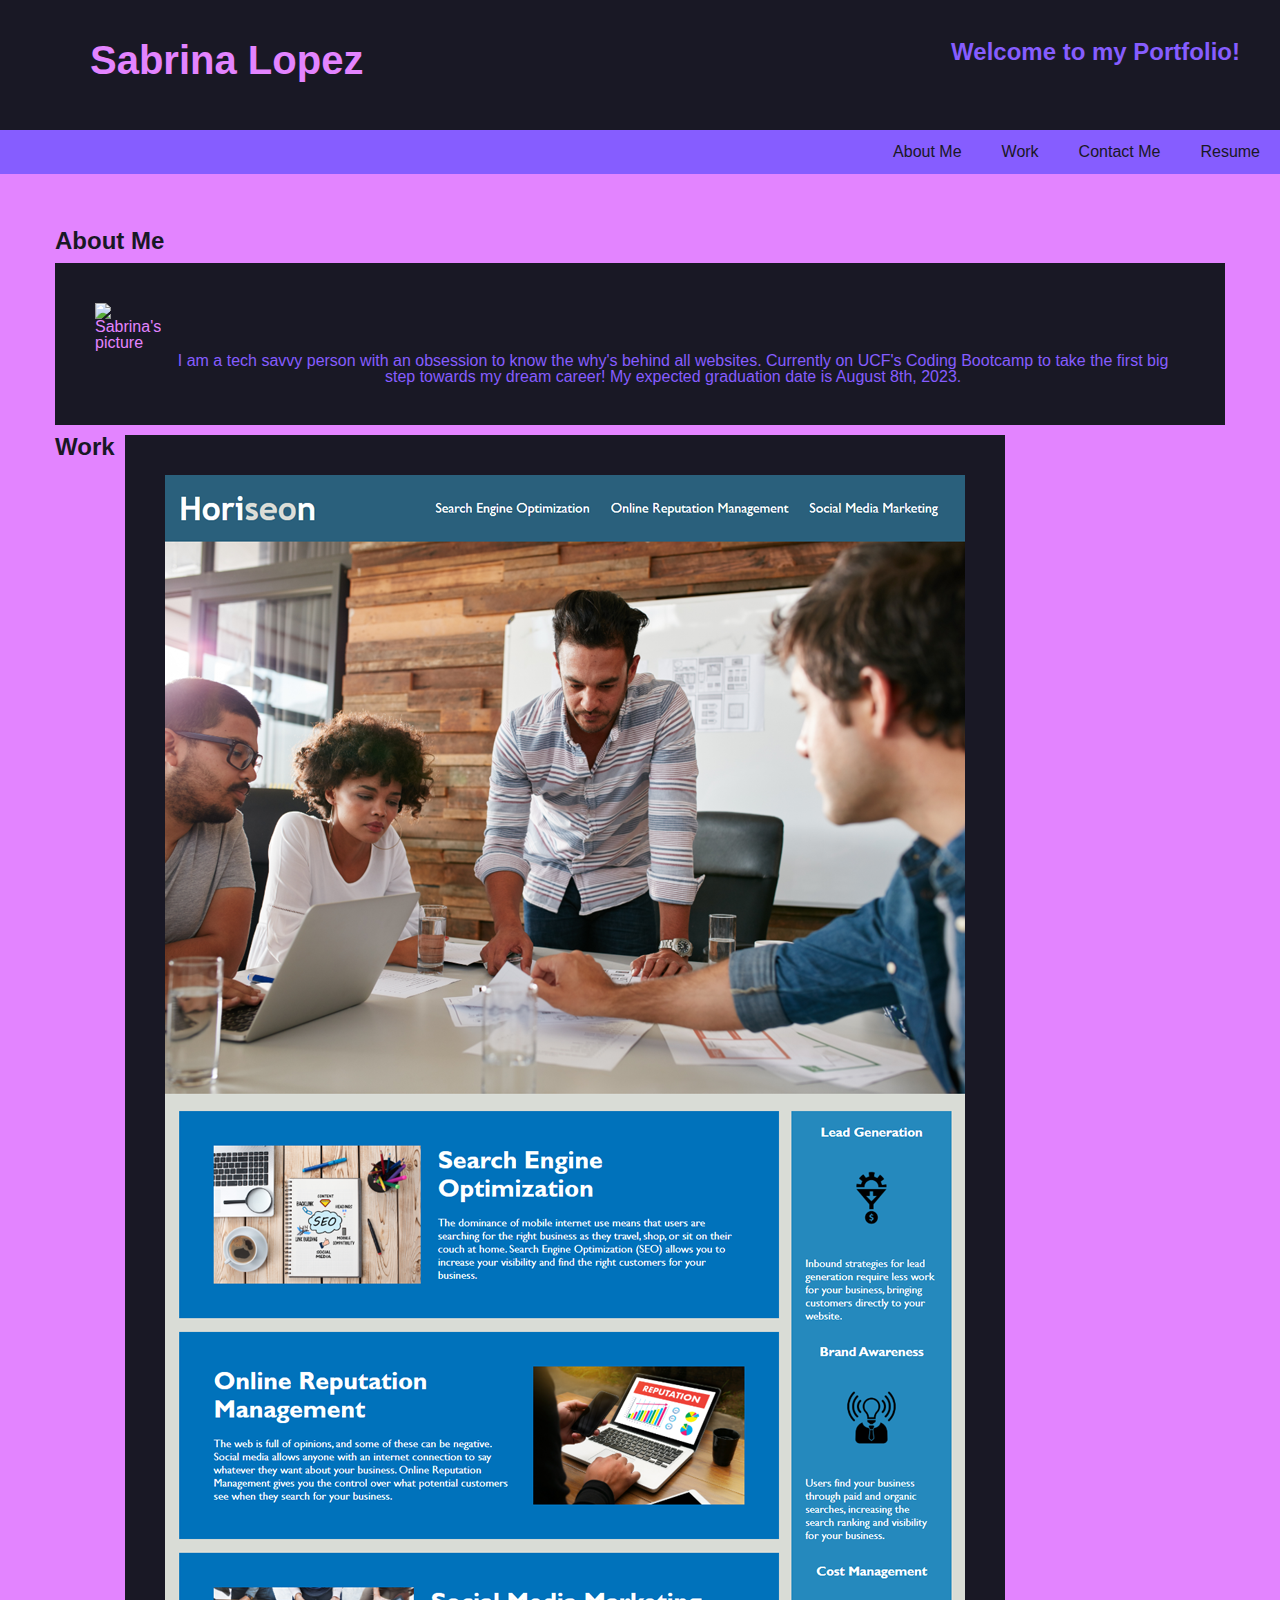
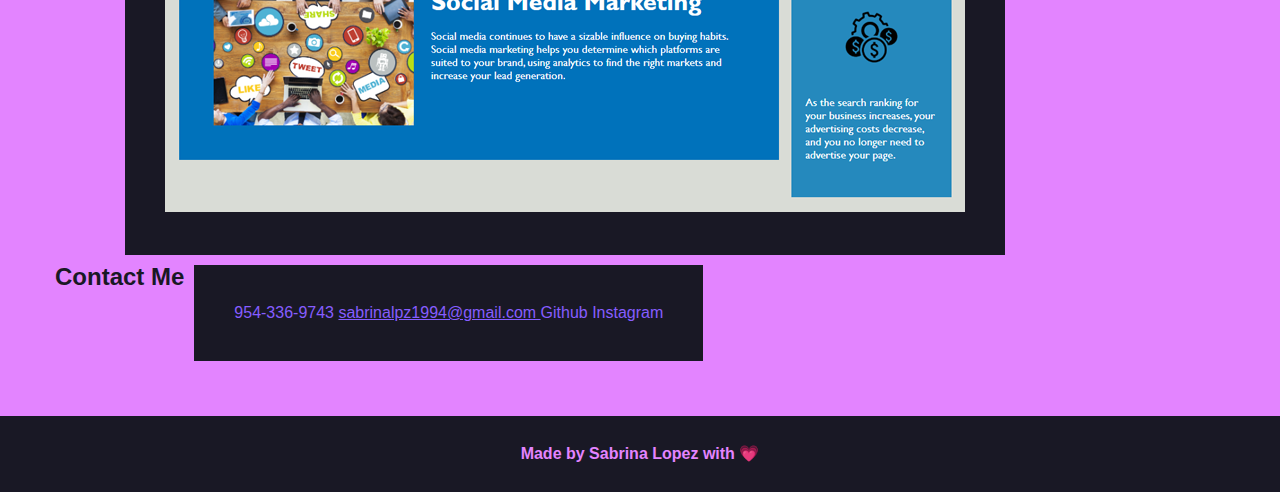
==== index.html @ d9acebaf "adding my current code" ====
<!DOCTYPE html>
<html>

<head>
  <title>Sabrina Lopez Portfolio</title>
  <meta charset="UTF-8" />
  <meta name="viewport" content="width=device-width, initial-scale=1" />
  <link rel="stylesheet" type="text/css" href="./assets/css/reset.css" />
  <link rel="stylesheet" type="text/css" href="./assets/css/style.css" />
</head>

<body>
  <!-- Header -->
  <header>
    
    <h1 style="text-indent: 50px">Sabrina Lopez</h1>
    <h2>
      Welcome to my Portfolio!
    </h2>
  </header>

  <!-- Navbar -->
  <nav>
    <a href="#aboutmecard">About Me</a>
    <a href="#">Work</a>
    <a href="#">Contact Me</a>
    <a href="#">Resume</a>
  </nav>

  <!-- Body -->
  <main>
    <!-- Product Cards -->
    <div class="parts">
      <section class="aboutmecard">
        <aside>
            <h2>About Me</h2>
        </aside>
        
        <header>
            <img src="./assets/images/Sabrina.png" alt="Sabrina's picture"/>
            <article>
                <p>
                    I am a tech savvy person with an obsession to know the why's behind all websites.
                    Currently on UCF's Coding Bootcamp to take the first big step towards my dream career!
                    My expected graduation date is August 8th, 2023.
                </p>
            </article>
            
        </header>
      </section>
      <section class="workcard">
        <aside>
            <h2>Work</h2>
        </aside>
        
        <header>
            <article class="horiseon">
                <a href="https://sabplpz.github.io/Challenge-01/"><img src="./assets/images/horiseon.png" alt="Horiseon webpage image"></a>
            </article>
            <article>
                <img>
            </article>
            <article>
                <img>
            </article>
            <article>
                <img>
            </article>
            <article>
                <img>
            </article>
        </header>
      </section>
      <section class="contactmecard">
        <aside>
            <h2>Contact Me</h2>
        </aside>
        
        <header>
            <article>
                <a>
                    954-336-9743
                </a>
                <a href="mailto: sabrinalpz1994@gmail.com">
                    sabrinalpz1994@gmail.com
                </a>
                <a>
                    Github
                </a>
                <a>
                    Instagram
                </a>
            </article>
        </header>
      </section>
    </div>
  </main>

  <!-- Footer -->
  <footer>
    <h3>
      Made by Sabrina Lopez with 💗
    </h3>
  </footer>
</body>

</html>
---- assets/css/style.css ----
:root{
    --lightcolor: #E384FF;
    --darkcolor: #191825;
    --lightblue: #865DFF;
  }

body {
    font-size: 16px;
    display: flex;
    flex-direction: column;
    min-height: 100vh;
    justify-content: flex-start;
    background-color: var(--lightcolor);
  }
  
  h1 {
    font-size: 2.5rem;
    margin-bottom: 10px;
  }
  
  h2 {
    font-size: 1.5rem;
    margin-bottom: 10px;
    color: var(--lightblue);
  }

  p {
    color: var(--lightblue);
  }
  

  header {
    padding: 40px;
    display: flex;
    text-align: left;
    justify-content: space-between;
    background: var(--darkcolor);
    color: var(--lightcolor);
    font-family: 'Trebuchet MS', 'Lucida Sans Unicode', 'Lucida Grande', 'Lucida Sans', Arial, sans-serif;
  }
  
  nav {
    display: flex;
    background-color: var(--lightblue);
    flex-direction: row;
    justify-content: right;
    font-family: 'Trebuchet MS', 'Lucida Sans Unicode', 'Lucida Grande', 'Lucida Sans', Arial, sans-serif;
}
  
  nav a {
    color: var(--darkcolor);
    padding: 14px 20px;
    text-decoration: none;
    text-align: center;
  }
  
  nav a:hover {
    background-color: var(--lightcolor);
  }
  
  main {
    display: flex;
    flex-wrap: wrap;
  }
 
  section h2{
    margin-right: 10px;
    text-align: center;
    color: var(--darkcolor);
  }

  .aboutmecard p {
    margin-top: 50px;
    text-align: center;
  }

  .aboutmecard img {
    width: 100px;
  }

  .wordcard article {
    display: flex;

  }


  .contactmecard a{
    justify-content: space-between;
    color: var(--lightblue);
    white-space: nowrap;
  }
  
  footer {
    width: 100%;
    padding: 30px;
    text-align: center;
    background: var(--darkcolor);
    color: var(--lightcolor);
    margin-top: auto;
  }
  
  
  
  .parts {
    flex: 1;
    padding: 50px;
    display: flex;
    flex-direction: column;
    flex-wrap: wrap;
    justify-content: center;
  }

  .parts section {
    display: flex;
    flex-wrap: wrap;
    margin: 5px;
  }
  

  
  @media screen and (max-width: 768px) {
    main,
    nav {
      flex-direction: column;
    }
  }
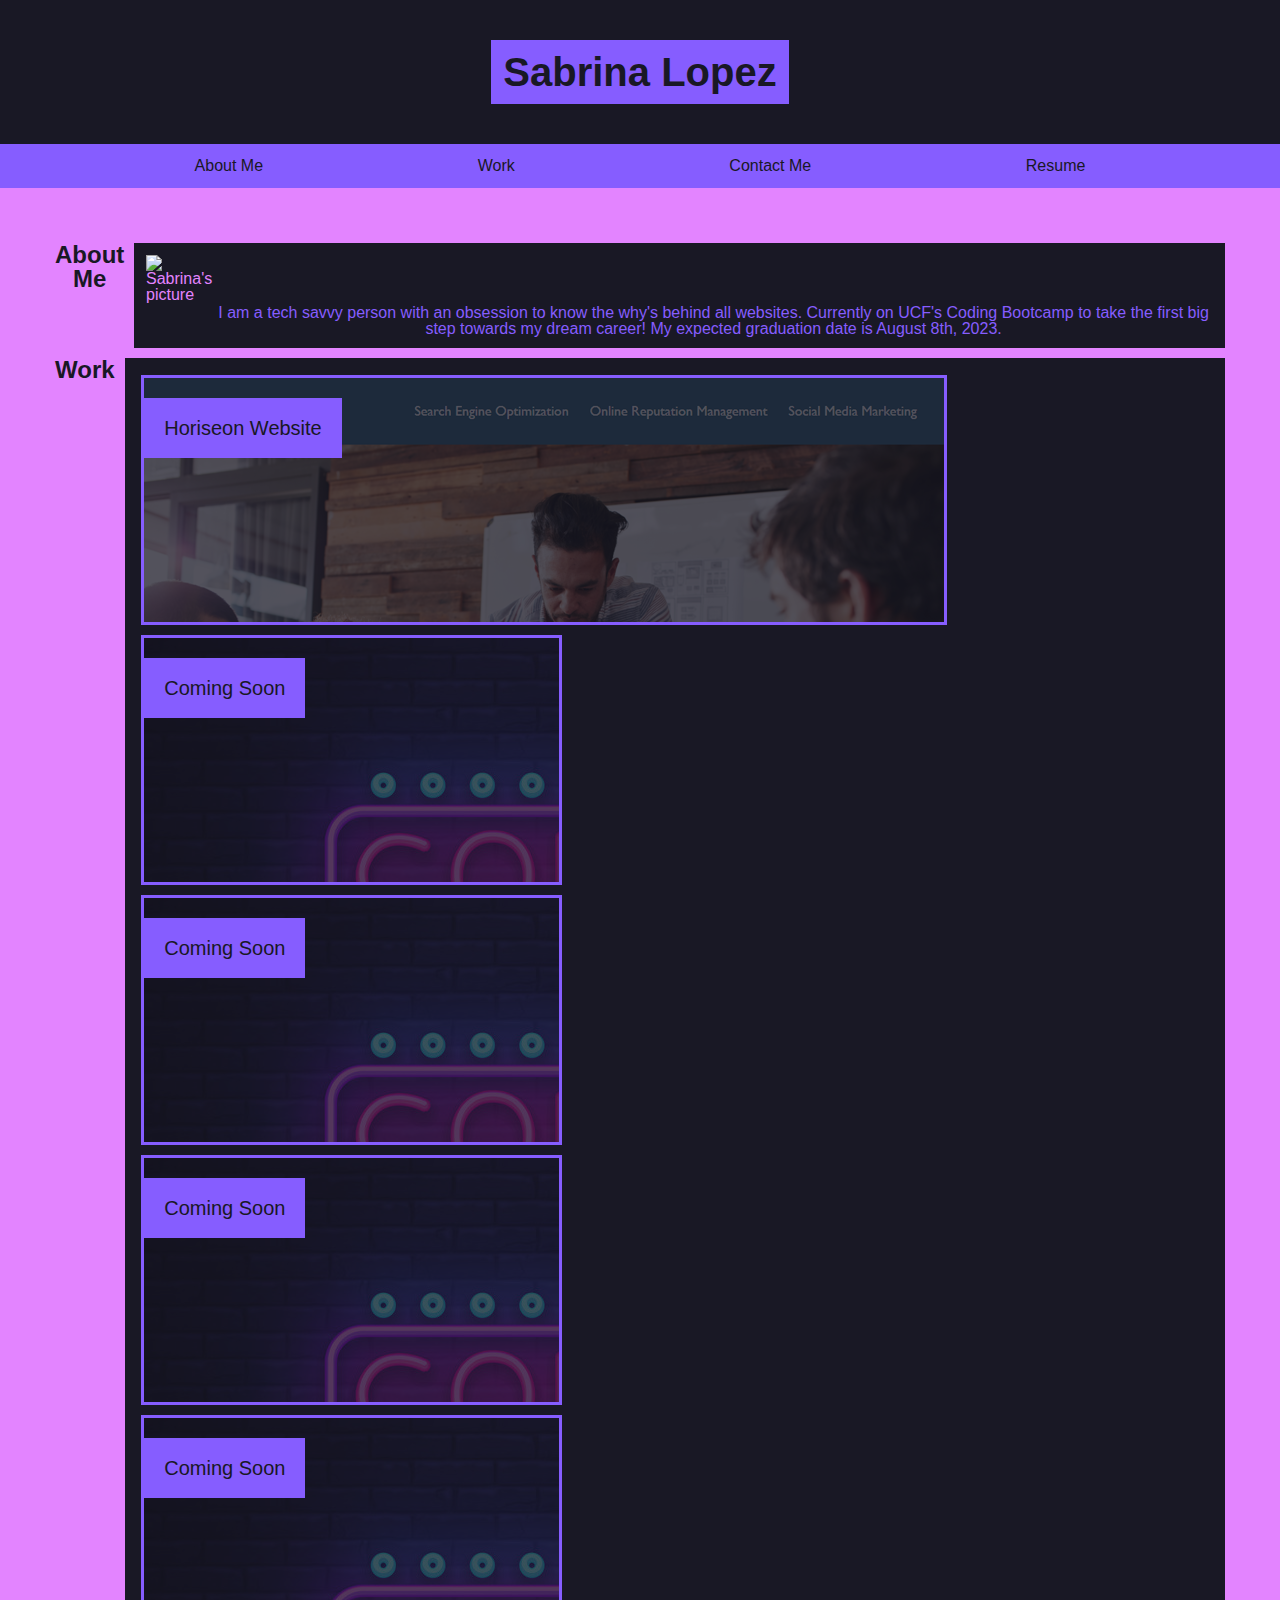
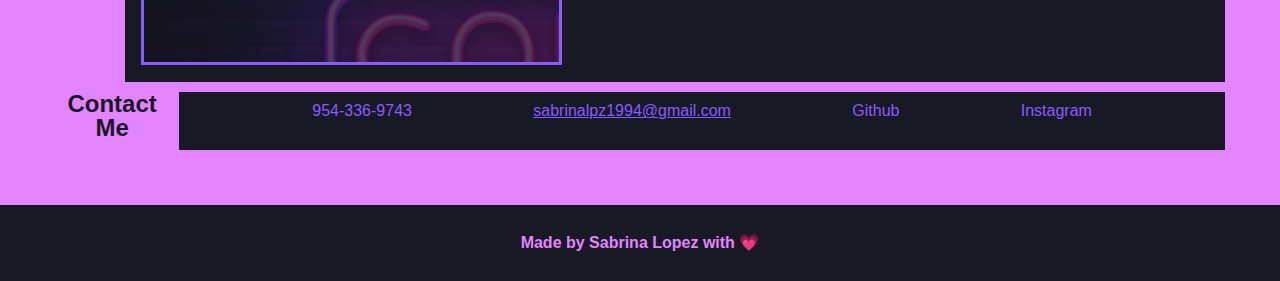
==== commit 599bc765: "Adding more code for the work section" ====
--- a/index.html
+++ b/index.html
@@ -12,31 +12,30 @@
 <body>
   <!-- Header -->
   <header>
-    
-    <h1 style="text-indent: 50px">Sabrina Lopez</h1>
-    <h2>
-      Welcome to my Portfolio!
-    </h2>
+    <div class="background-for-header">
+        <h1>Sabrina Lopez</h1> 
+    </div>
   </header>
 
-  <!-- Navbar -->
-  <nav>
-    <a href="#aboutmecard">About Me</a>
-    <a href="#">Work</a>
-    <a href="#">Contact Me</a>
-    <a href="#">Resume</a>
+   <!-- Navbar -->
+   <nav>
+    <a href="#aboutme">About Me</a>
+    <a href="#work">Work</a>
+    <a href="#contactme">Contact Me</a>
+    <a href="https://www.linkedin.com/in/sabrinaplpz">Resume</a>
   </nav>
+  
 
   <!-- Body -->
   <main>
     <!-- Product Cards -->
     <div class="parts">
       <section class="aboutmecard">
-        <aside>
+        <aside id="aboutme">
             <h2>About Me</h2>
         </aside>
         
-        <header>
+        <div class="content">
             <img src="./assets/images/Sabrina.png" alt="Sabrina's picture"/>
             <article>
                 <p>
@@ -46,38 +45,46 @@
                 </p>
             </article>
             
-        </header>
+        </div>
       </section>
       <section class="workcard">
-        <aside>
+        <aside id="work">
             <h2>Work</h2>
         </aside>
         
-        <header>
-            <article class="horiseon">
-                <a href="https://sabplpz.github.io/Challenge-01/"><img src="./assets/images/horiseon.png" alt="Horiseon webpage image"></a>
+        <div class="content">
+            <article id="top-image">
+                <figure>
+                <a href="https://sabplpz.github.io/Challenge-01/"><img class="image" src="./assets/images/horiseon.png" alt="Horiseon webpage image"></a>
+                <figcaption>Horiseon Website</figcaption>
+                </figure>
             </article>
-            <article>
-                <img>
+            <article class="placeholders">
+                <figure>
+                    <img src="./assets/images/placeholder.png" alt="placeholder image">
+                    <figcaption>Coming Soon</figcaption>
+                </figure>
+                <figure>
+                    <img src="./assets/images/placeholder.png" alt="placeholder image">
+                    <figcaption>Coming Soon</figcaption>
+                </figure>
+                <figure>
+                    <img src="./assets/images/placeholder.png" alt="placeholder image">
+                    <figcaption>Coming Soon</figcaption>
+                </figure>
+                <figure>
+                    <img src="./assets/images/placeholder.png" alt="placeholder image">
+                    <figcaption>Coming Soon</figcaption>
+                </figure>
             </article>
-            <article>
-                <img>
-            </article>
-            <article>
-                <img>
-            </article>
-            <article>
-                <img>
-            </article>
-        </header>
+        </div>
       </section>
       <section class="contactmecard">
-        <aside>
+        <aside id="contactme">
             <h2>Contact Me</h2>
         </aside>
         
-        <header>
-            <article>
+        <div class="content">
                 <a>
                     954-336-9743
                 </a>
@@ -90,8 +97,7 @@
                 <a>
                     Instagram
                 </a>
-            </article>
-        </header>
+        </div>
       </section>
     </div>
   </main>
--- a/assets/css/style.css
+++ b/assets/css/style.css
@@ -15,7 +15,6 @@
   
   h1 {
     font-size: 2.5rem;
-    margin-bottom: 10px;
   }
   
   h2 {
@@ -32,8 +31,20 @@
   header {
     padding: 40px;
     display: flex;
-    text-align: left;
-    justify-content: space-between;
+    justify-content: space-evenly;
+    background: var(--darkcolor);
+    color: var(--darkcolor);
+    font-family: 'Trebuchet MS', 'Lucida Sans Unicode', 'Lucida Grande', 'Lucida Sans', Arial, sans-serif;
+  }
+
+  .background-for-header {
+    display: flex;
+    padding: 1%;
+    background-color: var(--lightblue);
+  }
+  .content {
+    padding: 1%;
+    display: flex;
     background: var(--darkcolor);
     color: var(--lightcolor);
     font-family: 'Trebuchet MS', 'Lucida Sans Unicode', 'Lucida Grande', 'Lucida Sans', Arial, sans-serif;
@@ -43,7 +54,7 @@
     display: flex;
     background-color: var(--lightblue);
     flex-direction: row;
-    justify-content: right;
+    justify-content: space-evenly;
     font-family: 'Trebuchet MS', 'Lucida Sans Unicode', 'Lucida Grande', 'Lucida Sans', Arial, sans-serif;
 }
   
@@ -56,11 +67,6 @@
   
   nav a:hover {
     background-color: var(--lightcolor);
-  }
-  
-  main {
-    display: flex;
-    flex-wrap: wrap;
   }
  
   section h2{
@@ -75,19 +81,63 @@
   }
 
   .aboutmecard img {
-    width: 100px;
+    width: 10%;
   }
 
-  .wordcard article {
+  .workcard div {
+    flex-wrap: wrap;
+  }
+
+  .workcard figure {
+    border: 3px solid var(--lightblue);
+    height: 250px;
+    overflow: hidden;
+    margin: 5px;
+  }
+
+  .placeholders {
     display: flex;
+    flex-wrap: wrap;
+    max-width: 40%;
+  }
 
+  figure {
+    position: relative;
+  }
+
+  figure img {
+    opacity: .25;
+    transition: .5s ease;
+  }
+
+  figure img:hover{
+    opacity: 1;
+  }
+
+  figcaption {
+    position: absolute;
+    background-color: var(--lightblue);
+    color: var(--darkcolor);
+    font-size: 20px;
+    font-family: 'Trebuchet MS', 'Lucida Sans Unicode', 'Lucida Grande', 'Lucida Sans', Arial, sans-serif;
+    float: left;
+    top: 20px;
+    padding: 20px;
+  }
+
+  .contactmecard {
+    display: flex;
   }
 
 
+  .contactmecard .content {
+    width: 100%;
+    justify-content: space-evenly;
+  }
+
   .contactmecard a{
-    justify-content: space-between;
     color: var(--lightblue);
-    white-space: nowrap;
+    background-color: var(--darkcolor);
   }
   
   footer {
@@ -102,7 +152,6 @@
   
   
   .parts {
-    flex: 1;
     padding: 50px;
     display: flex;
     flex-direction: column;
@@ -112,7 +161,6 @@
 
   .parts section {
     display: flex;
-    flex-wrap: wrap;
     margin: 5px;
   }
   
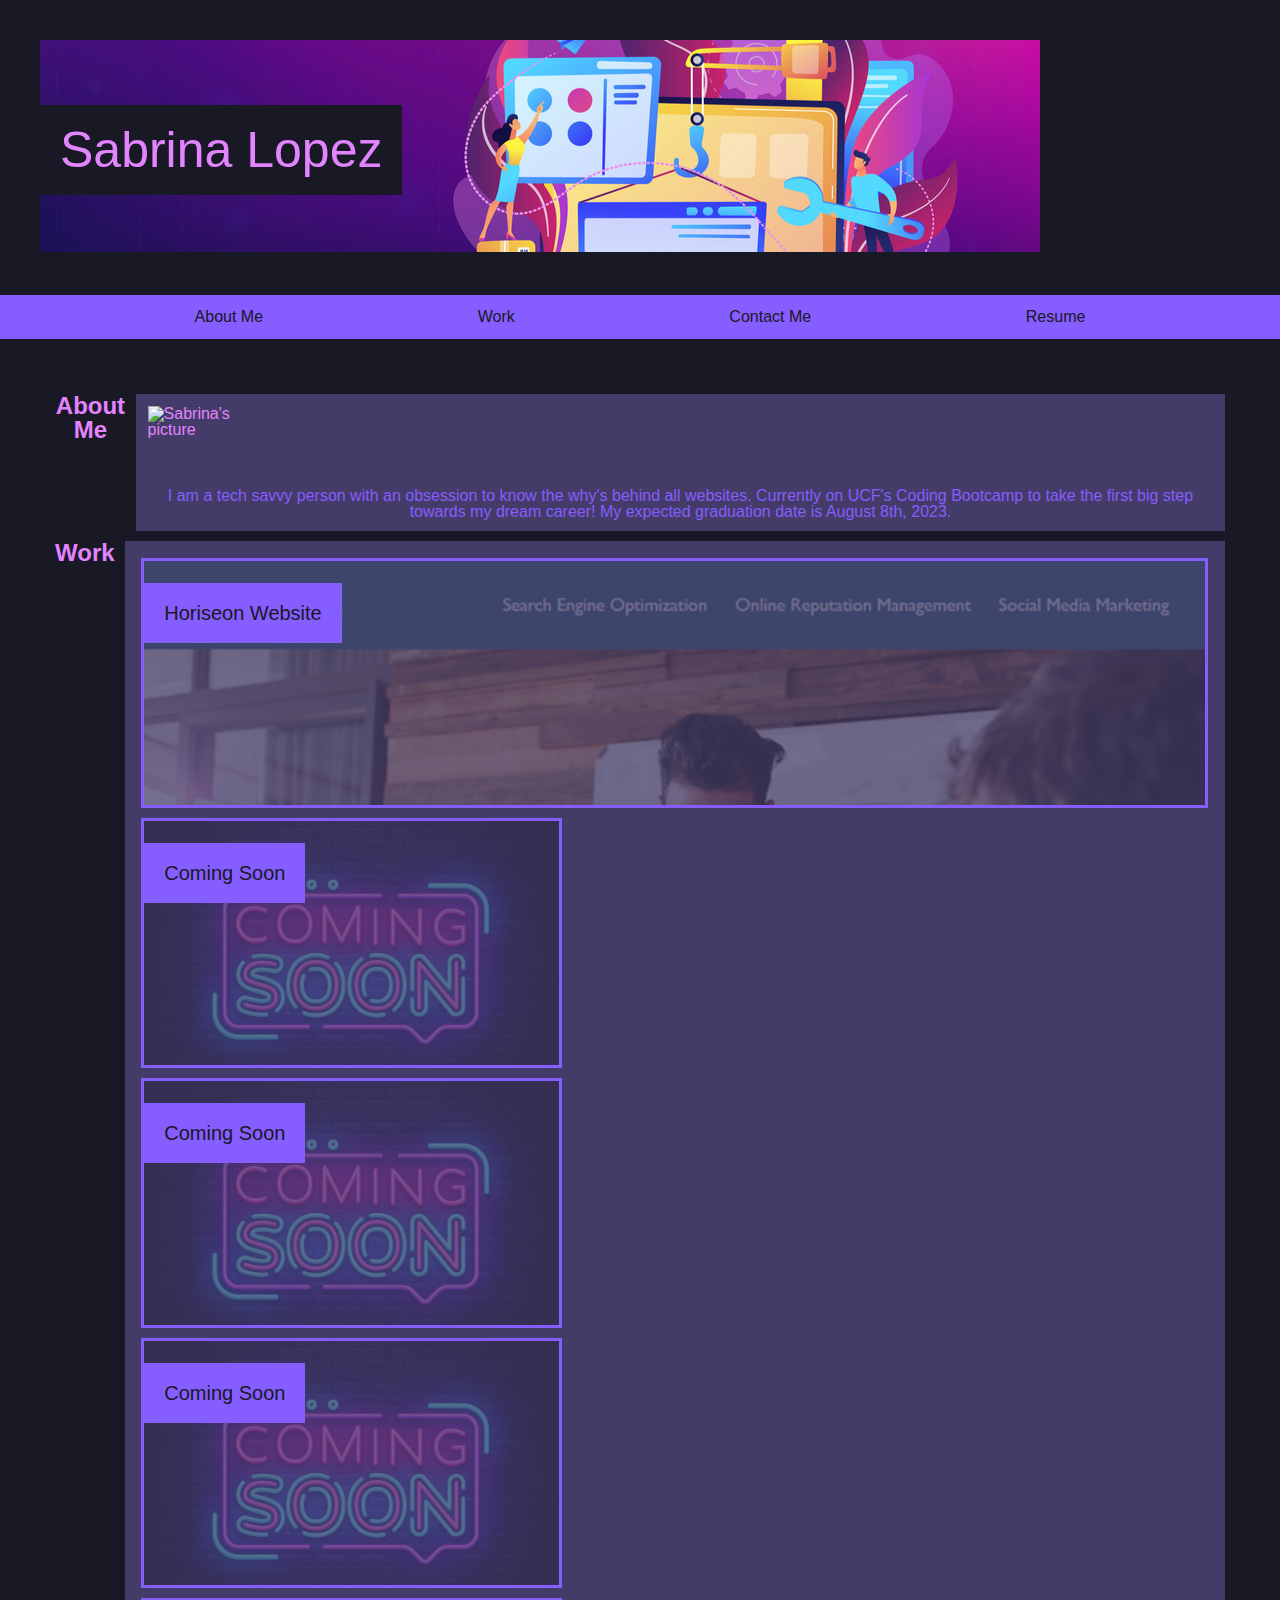
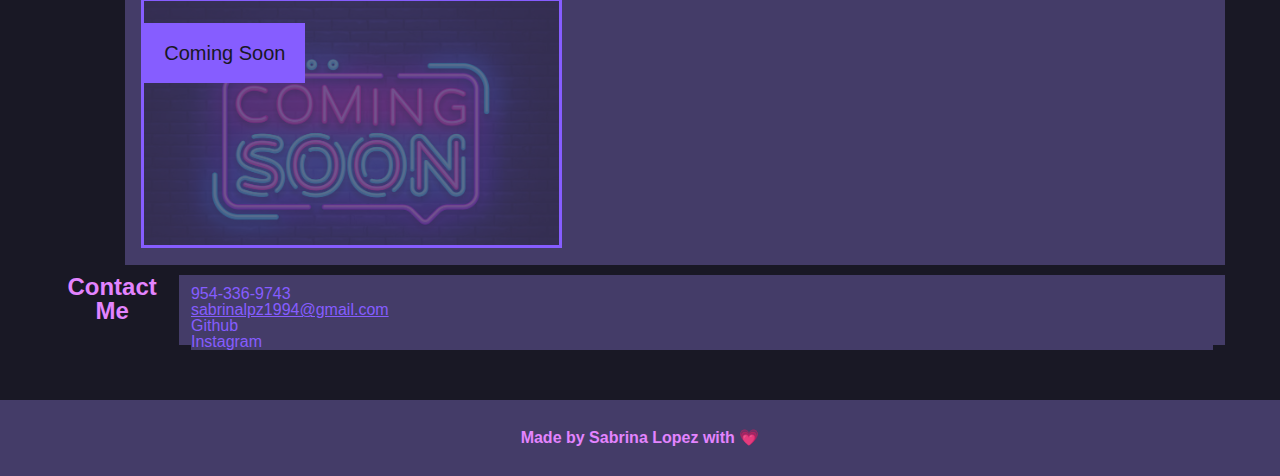
==== commit 09fa444a: "Adding CSS and a video" ====
--- a/index.html
+++ b/index.html
@@ -12,9 +12,10 @@
 <body>
   <!-- Header -->
   <header>
-    <div class="background-for-header">
-        <h1>Sabrina Lopez</h1> 
-    </div>
+    <figure>
+        <img src="./assets/images/header.png" alt="Web Development Icon"/>
+        <figcaption>Sabrina Lopez</figcaption>
+    </figure>
   </header>
 
    <!-- Navbar -->
--- a/assets/css/style.css
+++ b/assets/css/style.css
@@ -2,6 +2,7 @@
     --lightcolor: #E384FF;
     --darkcolor: #191825;
     --lightblue: #865DFF;
+    --grey: #443C68;
   }
 
 body {
@@ -10,7 +11,7 @@
     flex-direction: column;
     min-height: 100vh;
     justify-content: flex-start;
-    background-color: var(--lightcolor);
+    background-color: var(--darkcolor);
   }
   
   h1 {
@@ -20,7 +21,6 @@
   h2 {
     font-size: 1.5rem;
     margin-bottom: 10px;
-    color: var(--lightblue);
   }
 
   p {
@@ -31,21 +31,34 @@
   header {
     padding: 40px;
     display: flex;
-    justify-content: space-evenly;
+    justify-content: left;
     background: var(--darkcolor);
     color: var(--darkcolor);
     font-family: 'Trebuchet MS', 'Lucida Sans Unicode', 'Lucida Grande', 'Lucida Sans', Arial, sans-serif;
   }
 
-  .background-for-header {
-    display: flex;
-    padding: 1%;
-    background-color: var(--lightblue);
+  header figure {
+    position: relative;
+    background-size: cover;
+
   }
+
+  header figcaption {
+    position: absolute;
+    background-color: var(--darkcolor);
+    color: var(--lightcolor);
+    font-size: 50px;
+    font-family: 'Trebuchet MS', 'Lucida Sans Unicode', 'Lucida Grande', 'Lucida Sans', Arial, sans-serif;
+    float: left;
+    top: 30%;
+    padding: 20px;
+  }
+
   .content {
     padding: 1%;
     display: flex;
-    background: var(--darkcolor);
+    flex-direction: column;
+    background: var(--grey);
     color: var(--lightcolor);
     font-family: 'Trebuchet MS', 'Lucida Sans Unicode', 'Lucida Grande', 'Lucida Sans', Arial, sans-serif;
   }
@@ -72,7 +85,7 @@
   section h2{
     margin-right: 10px;
     text-align: center;
-    color: var(--darkcolor);
+    color: var(--lightcolor);
   }
 
   .aboutmecard p {
@@ -101,27 +114,28 @@
     max-width: 40%;
   }
 
-  figure {
+  .workcard figure {
     position: relative;
   }
 
-  figure img {
+  .workcard figure img {
     opacity: .25;
     transition: .5s ease;
+    width: 100%;
   }
 
-  figure img:hover{
+  .workcard figure img:hover{
     opacity: 1;
   }
 
-  figcaption {
+  .workcard figcaption {
     position: absolute;
     background-color: var(--lightblue);
     color: var(--darkcolor);
     font-size: 20px;
     font-family: 'Trebuchet MS', 'Lucida Sans Unicode', 'Lucida Grande', 'Lucida Sans', Arial, sans-serif;
     float: left;
-    top: 20px;
+    top: 9%;
     padding: 20px;
   }
 
@@ -137,14 +151,14 @@
 
   .contactmecard a{
     color: var(--lightblue);
-    background-color: var(--darkcolor);
+    background-color: var(--grey);
   }
   
   footer {
     width: 100%;
     padding: 30px;
     text-align: center;
-    background: var(--darkcolor);
+    background: var(--grey);
     color: var(--lightcolor);
     margin-top: auto;
   }
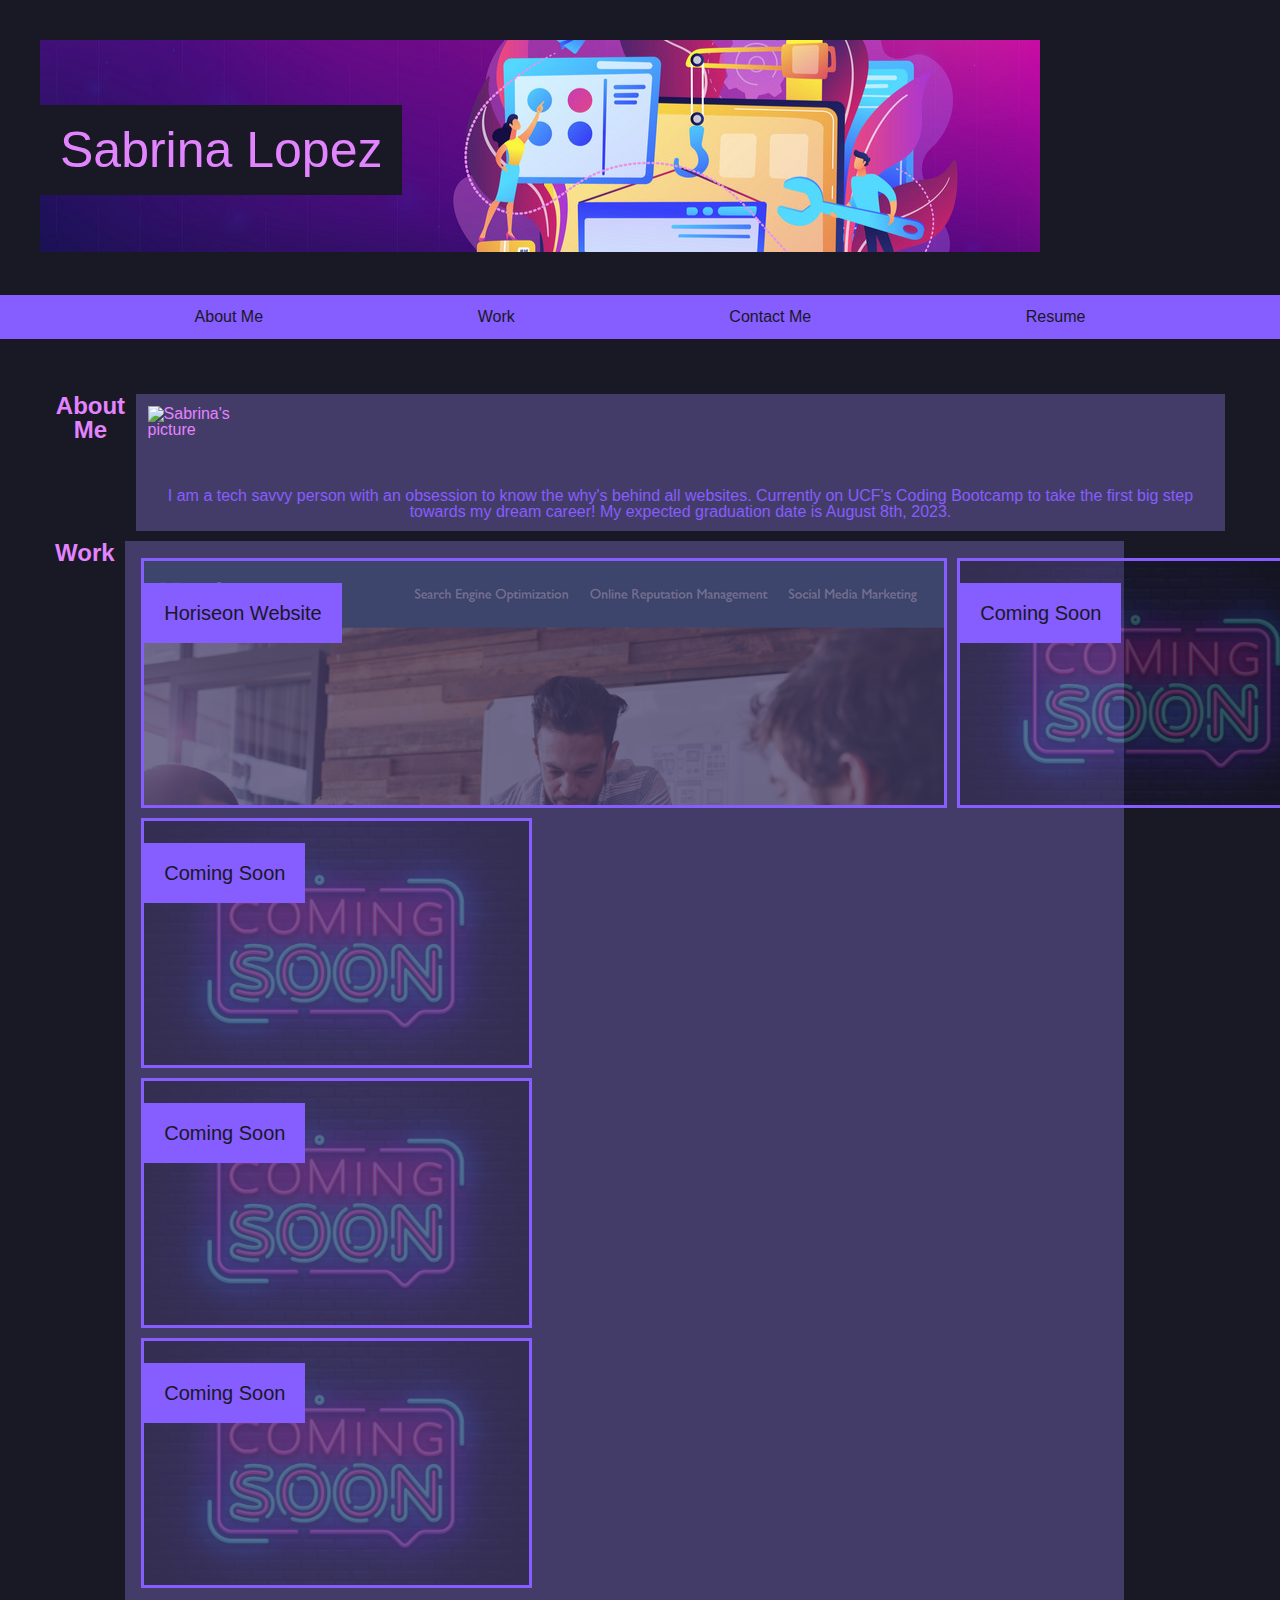
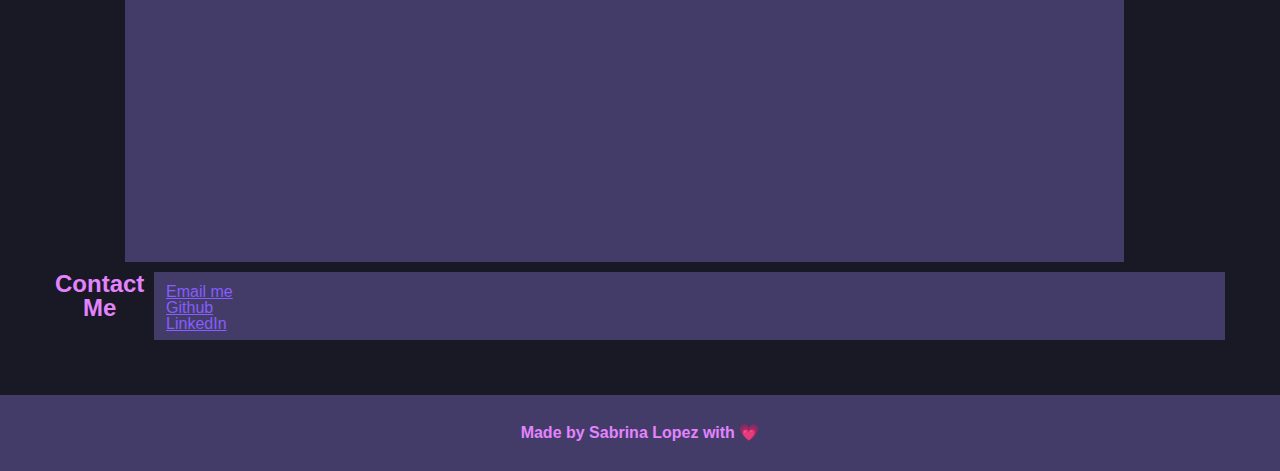
==== commit 0cf56eae: "Update index.html" ====
--- a/index.html
+++ b/index.html
@@ -31,11 +31,12 @@
   <main>
     <!-- Product Cards -->
     <div class="parts">
+       
+         
       <section class="aboutmecard">
         <aside id="aboutme">
             <h2>About Me</h2>
         </aside>
-        
         <div class="content">
             <img src="./assets/images/Sabrina.png" alt="Sabrina's picture"/>
             <article>
@@ -48,55 +49,49 @@
             
         </div>
       </section>
+
+      
       <section class="workcard">
         <aside id="work">
             <h2>Work</h2>
-        </aside>
-        
+        </aside>        
         <div class="content">
-            <article id="top-image">
-                <figure>
+                <figure id="topimage">
                 <a href="https://sabplpz.github.io/Challenge-01/"><img class="image" src="./assets/images/horiseon.png" alt="Horiseon webpage image"></a>
                 <figcaption>Horiseon Website</figcaption>
                 </figure>
-            </article>
-            <article class="placeholders">
-                <figure>
+                <figure class="placeholders">
                     <img src="./assets/images/placeholder.png" alt="placeholder image">
                     <figcaption>Coming Soon</figcaption>
                 </figure>
-                <figure>
+                <figure class="placeholders">
                     <img src="./assets/images/placeholder.png" alt="placeholder image">
                     <figcaption>Coming Soon</figcaption>
                 </figure>
-                <figure>
+                <figure class="placeholders">
+                    <img src="./assets/images/placeholder.png" alt="placeholder image">
+                    <figcaption>Coming Soon</figcaption>
+                </figure class="placeholders">
+                <figure class="placeholders">
                     <img src="./assets/images/placeholder.png" alt="placeholder image">
                     <figcaption>Coming Soon</figcaption>
                 </figure>
-                <figure>
-                    <img src="./assets/images/placeholder.png" alt="placeholder image">
-                    <figcaption>Coming Soon</figcaption>
-                </figure>
-            </article>
         </div>
       </section>
+      
       <section class="contactmecard">
         <aside id="contactme">
-            <h2>Contact Me</h2>
-        </aside>
-        
+            <h2>Contact<br>Me</h2>
+        </aside>    
         <div class="content">
-                <a>
-                    954-336-9743
+                <a href="mailto: sabplpz@gmail.com">
+                    Email me
                 </a>
-                <a href="mailto: sabrinalpz1994@gmail.com">
-                    sabrinalpz1994@gmail.com
-                </a>
-                <a>
+                <a href="https://github.com/Sabplpz">
                     Github
                 </a>
-                <a>
-                    Instagram
+                <a href="https://www.linkedin.com/in/sabrinaplpz/">
+                    LinkedIn
                 </a>
         </div>
       </section>
@@ -111,4 +106,4 @@
   </footer>
 </body>
 
-</html>+</html>
